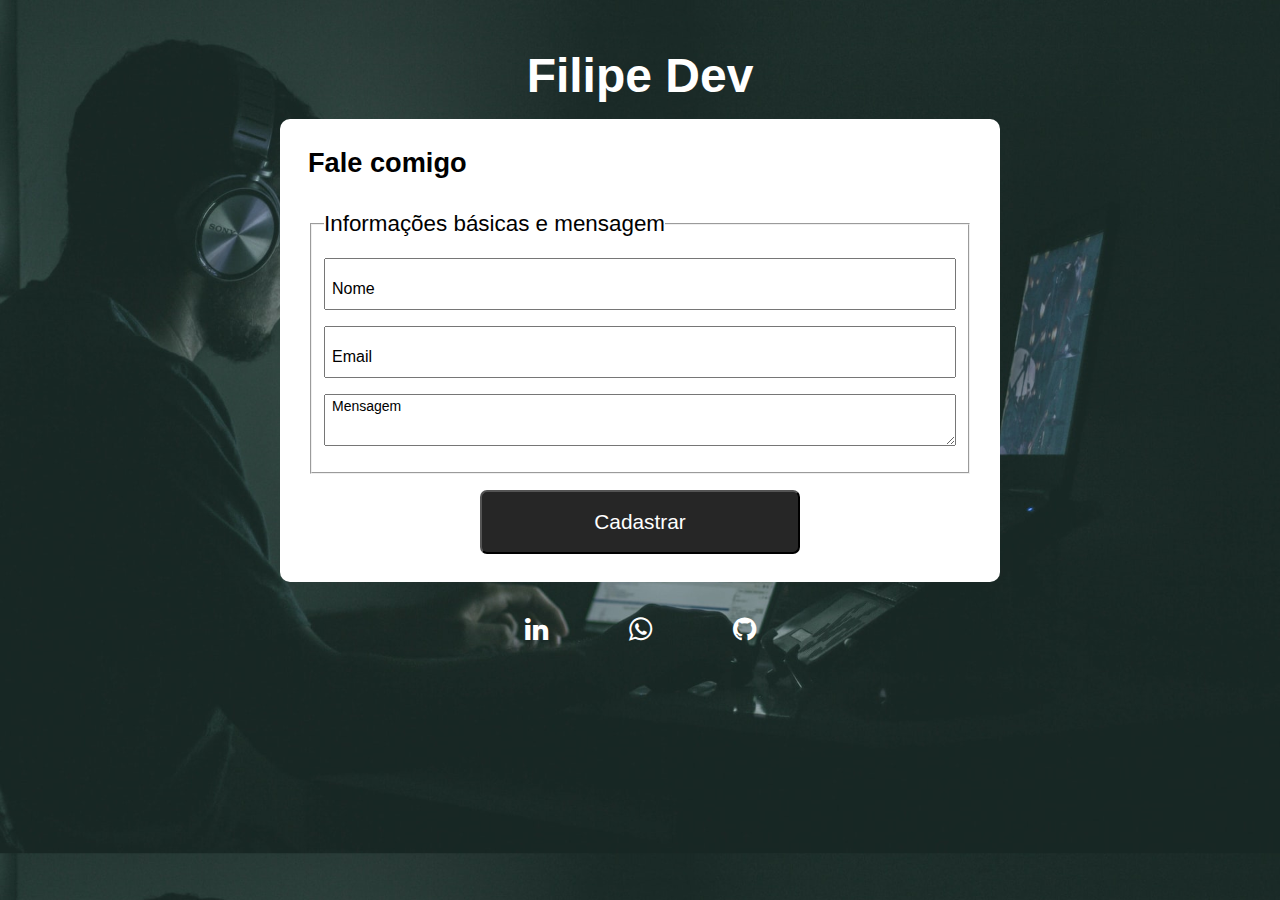
==== contato.html @ 389a6847 "first commit" ====
<!DOCTYPE html>
<html lang="en">
<head>
    <meta charset="UTF-8">
    <meta http-equiv="X-UA-Compatible" content="IE=edge">
    <meta name="viewport" content="width=device-width, initial-scale=1.0">
    <title>Dev Web Filipe | Contato</title>
    <link href="https://fonts.googleapis.com/css?family=Pacifico|Roboto:100,300,400,500,700,900" rel="stylesheet" />
    <link href="https: //fonts.googleapis.com/css2?family= Open+Sans: família= Montserrat:wght@100;200;300;400;700 &família= Open+Sans:wght@300;400;700 & display=swap" rel="stylesheet">
    <link rel="stylesheet" href="http://cdnjs.cloudflare.com/ajax/libs/font-awesome/4.4.0/css/font-awesome.min.css">
    <link rel="stylesheet" href="./assets/css/reset.css">
    <link rel="stylesheet" href="./assets/css/normalize.css">
    <link rel="stylesheet" href="./assets/css/contato/secaoFormulario-container.css">
    <link rel="stylesheet" href="./assets/css/contato/secao-formulario.css">
    <link rel="stylesheet" href="./assets/css/contato/inputMensagem-erro.css">
    <link rel="stylesheet" href="./assets/css/contato/input.css">
    <link rel="stylesheet" href="./assets/css/contato/input-label.css">
    <link rel="stylesheet" href="./assets/css/contato/input-container.css">
    <link rel="stylesheet" href="./assets/css/contato/formulario.css">
    <link rel="stylesheet" href="./assets/css/contato/formulario-legenda.css">
    <link rel="stylesheet" href="./assets/css/contato/secaoFormulario-titulo.css">
    <link rel="stylesheet" href="./assets/css/contato/secaoFormulario-subtitulo.css">
    <link rel="stylesheet" href="./assets/css/contato/botao.css">
    <link rel="stylesheet" href="./assets/css/contato-social/contato-social.css">
    <link rel="stylesheet" href="./assets/css/contato-social/contatoSocial-lista.css">
</head>
<body>
    <main class="secao__formulario">
        <h1 class="secao__formulario-titulo">Filipe Dev</h1>
        <section class="secao__formulario-container">
            <h2 class="secao__formulario-subtitulo">Fale comigo</h2>
            <form action="./index.html" class="formulario">
                <fieldset>
                    <legend class="formulario__legenda">Informações básicas e mensagem</legend>
                    <div class="input-container">
                        <input name="nome" id="nome" class="input" type="text" placeholder="Nome" data-tipo="nome" required>
                        <label class="input__label" for="nome">Nome</label>
                        <span class="input__mensagem-erro">Este campo não está válido</span>
                    </div>
                    <div class="input-container">
                        <input name="email" id="email" class="input" type="email" placeholder="Email" data-tipo="email" required>
                        <label class="input__label" for="email">Email</label>
                        <span class="input__mensagem-erro">Este campo não está válido</span>
                    </div>
                    <div class="input-container">
                        <textarea name="mensagem" id="mensagem" class="input" type="text" required></textarea>
                        <label class="input__label" for="mensagem" cols="70" rows="10">Mensagem</label>
                        <span class="input__mensagem-erro">Este campo não está válido</span>
                    </div>
                </fieldset>

                <button class="botao">Cadastrar</a>
            </form>
        </section>
        <div class="contato__social">
            <ul class="contato__social-lista">
                <li><a href="https://www.linkedin.com/in/filipe-dos-santos-soares-57a084234/"><i class="fa fa-linkedin"></i></a></li>
                <li><a href="https://wa.me/qr/LSP6HR4LEB7DB1"><i class="fa fa-whatsapp"></i></a></li>
                <li><a href="https://github.com/Santos-Filipe"><i class="fa fa-github"></i></a></li>
            </ul>
        </div>
    </main>
</body>
</html>
---- assets/css/contato/secaoFormulario-container.css ----
.secao__formulario-container {
    background-color: #fff;
    border-radius: 10px;
    box-shadow: var(--sombra);
    box-sizing: border-box;
    margin-bottom: 1rem;
    max-width: 45rem;
    padding: 1.75rem;
    width: 100%;
}
---- assets/css/contato/secao-formulario.css ----
body {
    background-image: url('../../imagens/contato.jpg');
    background-size: cover;
	font-family: 'Montserrat', sans-serif;
	overflow-x: hidden;
}

.secao__formulario {
    align-items: center;
    display: flex;
    flex-direction: column;
    justify-content: center;
	padding-left: 1rem;
    padding-right: 1rem;
}
---- assets/css/contato/inputMensagem-erro.css ----
.input__mensagem-erro {
    display: none;
}
---- assets/css/contato/input.css ----
.input {
    border-bottom: 1px solid var(#262626);
    box-sizing: border-box;
    height: 3.25rem;
    padding: 1.375rem 0.5rem 0.5rem;
    width: 100%;
}

.input::placeholder {
    color: #00000000;
    visibility: hidden;
}

.input:focus {
    outline: none;
}
---- assets/css/contato/input-label.css ----
.input__label {
    font-size: 1rem;
    left: 0.5rem;
    position: absolute;
    top: 1.375rem;
    transition: all .25s;
}

.input:not(:placeholder-shown) + .input__label, .input:focus + .input__label {
    font-size: 0.875rem;
    top: 0.25rem;
    transition: all .25s;
}
---- assets/css/contato/input-container.css ----
.input-container {
    box-sizing: border-box;
    display: flex;
    flex-direction: column;
    font-weight: 300;
    justify-content: flex-end;
    margin-bottom: 1rem;
    position: relative;
}
---- assets/css/contato/formulario.css ----
.formulario {
    display: flex;
    flex-direction: column;
    margin-top: 2rem;
}
---- assets/css/contato/formulario-legenda.css ----
.formulario__legenda {
    font-size: 1.4rem;
    margin-bottom: 1rem;
}
---- assets/css/contato/secaoFormulario-titulo.css ----
.secao__formulario-titulo {
    align-items: center;
    color: #fff;
    display: flex;
    flex-direction: column;
    font-family: 'Montserrat', sans-serif;
    font-size: 3rem;
    font-weight: bold;
    margin-bottom: 1rem;
    padding-top: 1rem;
}
---- assets/css/contato/secaoFormulario-subtitulo.css ----
.secao__formulario-subtitulo {
    font-size: 1.7rem;
    margin-bottom: 1rem;
}
---- assets/css/contato/botao.css ----
.botao {
    align-self: center;
    background-color: #262626;
    border-radius: 7px;
    box-sizing: border-box;
    color: #fff;
    display: block;
    font-size: 1.3rem;
    margin-top: 1rem;
    max-width: 20rem;
    padding: 1.125rem;
    text-align: center;
    width: 100%;
}

.botao:hover {
    cursor: pointer;
}
---- assets/css/contato-social/contato-social.css ----
.contato__social {
    width: 25%;
}
---- assets/css/contato-social/contatoSocial-lista.css ----
.contato__social-lista {
    display: flex;
    justify-content: space-around;
    list-style: none;
}

.contato__social-lista a {
    color: #fff;
    font-size: 1.7rem;
    font-weight: bold;
}
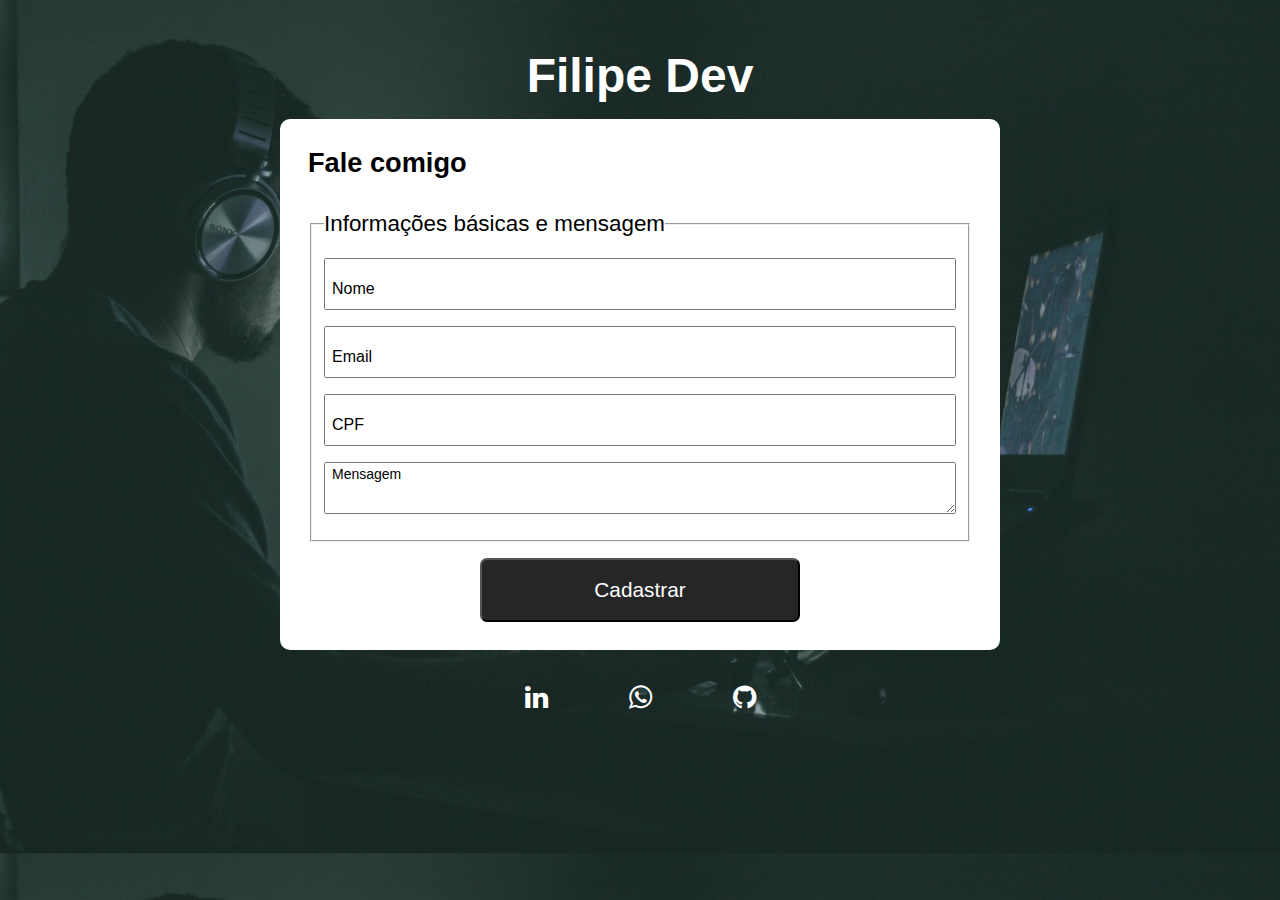
==== commit 667225f3: "alteração no formulário e ciação de script" ====
--- a/contato.html
+++ b/contato.html
@@ -33,17 +33,22 @@
                 <fieldset>
                     <legend class="formulario__legenda">Informações básicas e mensagem</legend>
                     <div class="input-container">
-                        <input name="nome" id="nome" class="input" type="text" placeholder="Nome" data-tipo="nome" required>
+                        <input name="nome" id="nome" class="input" type="text" placeholder="Nome" data-tipo="nome" minlength="3" required>
                         <label class="input__label" for="nome">Nome</label>
                         <span class="input__mensagem-erro">Este campo não está válido</span>
                     </div>
                     <div class="input-container">
-                        <input name="email" id="email" class="input" type="email" placeholder="Email" data-tipo="email" required>
+                        <input name="email" id="email" class="input" type="email" placeholder="Email" data-tipo="email" minlength="4" required>
                         <label class="input__label" for="email">Email</label>
                         <span class="input__mensagem-erro">Este campo não está válido</span>
                     </div>
                     <div class="input-container">
-                        <textarea name="mensagem" id="mensagem" class="input" type="text" required></textarea>
+                        <input name="cpf" id="cpf" class="input" type="cpf" placeholder="cpf" data-tipo="cpf" minlength="11" maxlength="14" required>
+                        <label class="input__label" for="cpf">CPF</label>
+                        <span class="input__mensagem-erro">Este campo não está válido</span>
+                    </div>
+                    <div class="input-container">
+                        <textarea name="mensagem" id="mensagem" class="input" type="text" minlength="10" required></textarea>
                         <label class="input__label" for="mensagem" cols="70" rows="10">Mensagem</label>
                         <span class="input__mensagem-erro">Este campo não está válido</span>
                     </div>
@@ -60,5 +65,6 @@
             </ul>
         </div>
     </main>
+    <script src="./assets/js/mains.js" type="module"></script>
 </body>
 </html>